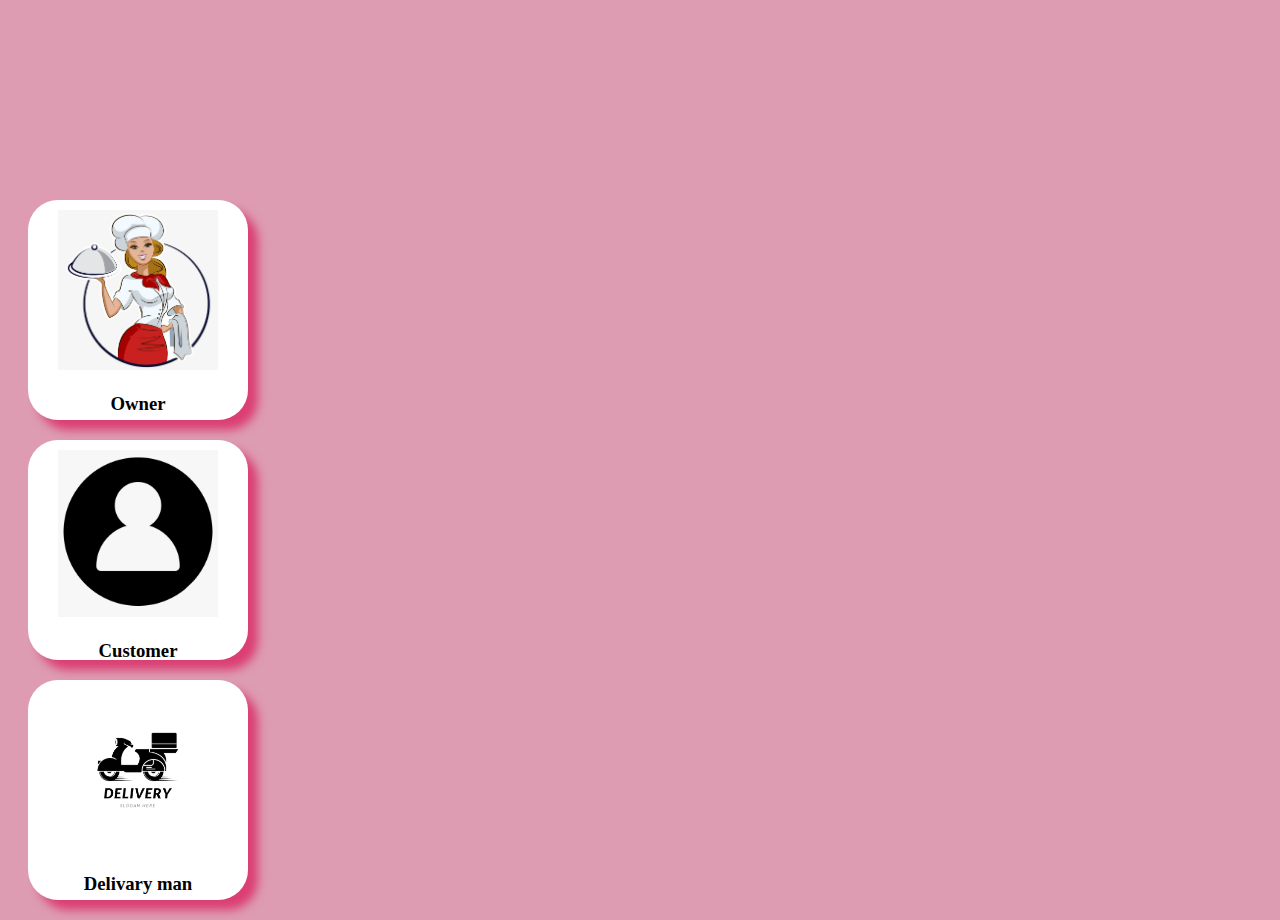
==== index.html @ 0f20b435 "pushing" ====
<!DOCTYPE html>
<html lang="en">
<head>
    <meta charset="UTF-8">
    <meta http-equiv="X-UA-Compatible" content="IE=edge">
    <meta name="viewport" content="width=device-width, initial-scale=1.0">
    <title>Home</title>
    <link href="https://cdn.jsdelivr.net/npm/bootstrap@5.1.3/dist/css/bootstrap.min.css" rel="stylesheet" integrity="sha384-1BmE4kWBq78iYhFldvKuhfTAU6auU8tT94WrHftjDbrCEXSU1oBoqyl2QvZ6jIW3" crossorigin="anonymous">
    <link rel="stylesheet" href="style.css">
</head>
<body>
    <section class="home-page row justify-content-md-center" id="homePage">
        <div class="btn choice-box col-md-4" id="owner-button">
            <img src="images/choices/choice-1.jpg" alt="">
            <h3>Owner</h3>
        </div>
        <div class="btn choice-box col-md-4" id="customer-button">
            <img src="images/choices/choice-2.png" alt="">
            <h3>Customer</h3>
        </div>
        <div class="btn choice-box col-md-4" id="delivary-button">
            <img src="images/choices/choice-3.webp" alt="">
            <h3>Delivary man</Datag></h3>
        </div>
    </section>
    <script src="myscript.js"></script>
</body>
</html>
---- style.css ----
body{
    background-color: rgb(221, 156, 178);
}
.choice-box{
    text-align: center;
    height: 200px;
    width: 200px;
    margin: 20px 20px;
    padding: 10px 10px;
    background-color: white;
    box-shadow: 10px 10px 10px rgb(219, 63, 115);
    border-radius: 30px;
}
.choice-box:hover{
    height: 220px;
    width: 220px;
    transition: width 1s, height 1s;
}
.choice-box img{
    width: 80%;
    
}
.home-page{
   margin-top: 200px;
}
.login-area{
    text-align: center;
    color: green;
    height: 1%;
    width: 600px;
    margin: auto;
    margin-top: 200px;
    margin-bottom: 200px;
    padding: 10px 30px;
    background-color: white;
    box-shadow: 10px 10px 10px rgb(219, 63, 115);
    border-radius: 30px;
}
.login-area img{
    width: 30%;
}
.sOrL-button{
    text-align: center;
    height: 70px;
    width: 200px;
    padding: 10px;
    margin: 20px;
    background-color: antiquewhite;
    box-shadow: 10px 10px 10px rgb(219, 63, 115);
    border-radius: 30px;
}
.signUpOrLogin{
    margin-top: 200px;
    margin-bottom: 200px;
    
}
.sOrL-button:hover{
    background-color: white;
    color: blue;
    transition: background-color 1s ease, color 1s;
}
.customer-login-area{
    display: none;
}
.customer-signup-area{
    display: none;
}
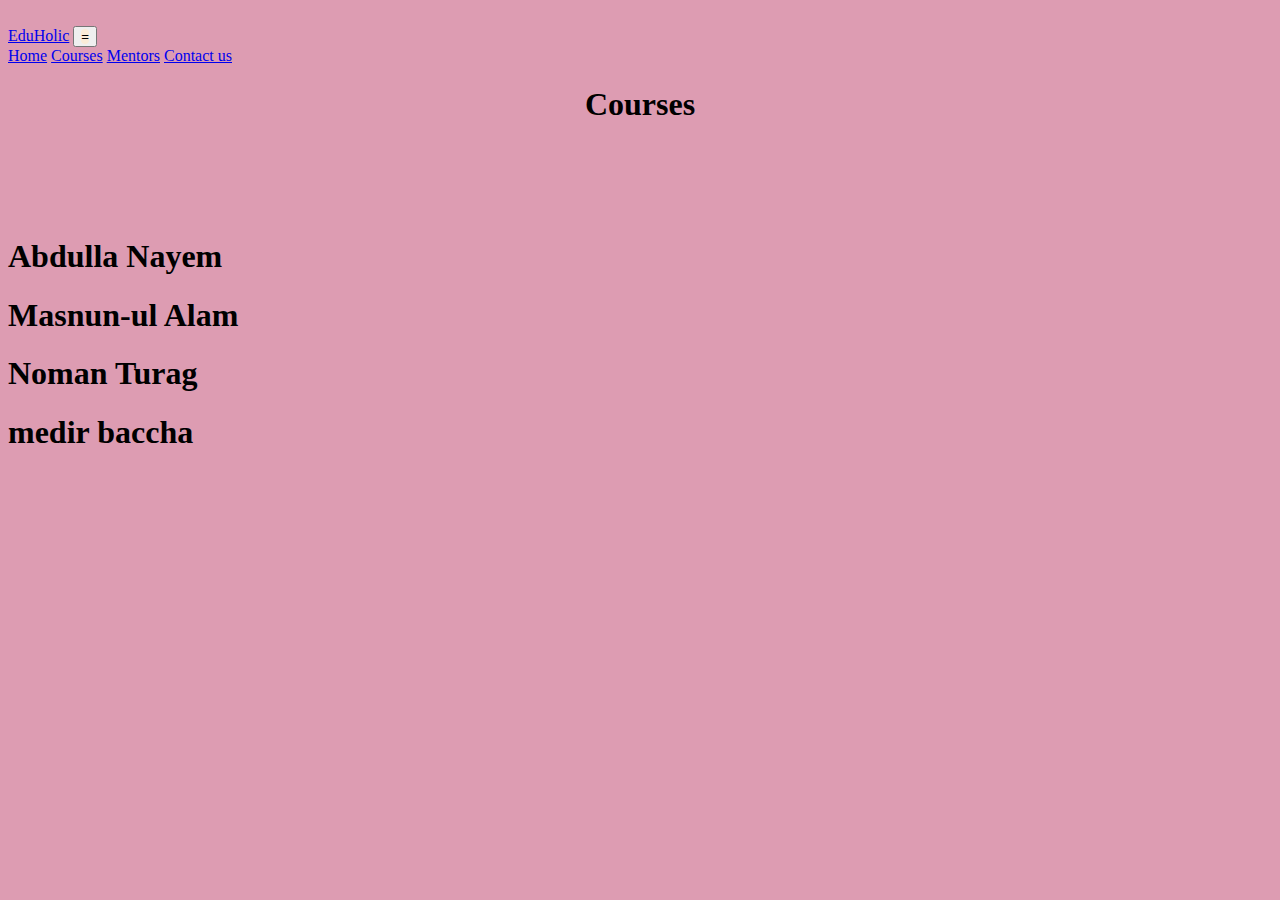
==== commit f15b1386: "Update index.html" ====
--- a/index.html
+++ b/index.html
@@ -3,26 +3,73 @@
 <head>
     <meta charset="UTF-8">
     <meta http-equiv="X-UA-Compatible" content="IE=edge">
-    <meta name="viewport" content="width=device-width, initial-scale=1.0">
-    <title>Home</title>
-    <link href="https://cdn.jsdelivr.net/npm/bootstrap@5.1.3/dist/css/bootstrap.min.css" rel="stylesheet" integrity="sha384-1BmE4kWBq78iYhFldvKuhfTAU6auU8tT94WrHftjDbrCEXSU1oBoqyl2QvZ6jIW3" crossorigin="anonymous">
+    <meta name="viewport" content="width=device-width, initial-scale=1, shrink-to-fit=no">
+    <link rel="stylesheet" href="css/bootstrap-5.1.3-dist/css/bootstrap.min.css">
     <link rel="stylesheet" href="style.css">
+    <title>EduHolic</title>
 </head>
 <body>
-    <section class="home-page row justify-content-md-center" id="homePage">
-        <div class="btn choice-box col-md-4" id="owner-button">
-            <img src="images/choices/choice-1.jpg" alt="">
-            <h3>Owner</h3>
+    <section class="topNav">
+        <nav class="navbar sticky-top bg-dark">
+            <div class="container-fluid">
+              <img src="images/TopNav.png" style="width: 100%;"alt="">
+            </div>
+          </nav>
+    </section>
+    <nav class="navbar navbar-expand-lg bg-dark">
+        <div class="container-fluid">
+          <a class="navbar-brand" href="#">EduHolic</a>
+          <button class="navbar-toggler" type="button" data-bs-toggle="collapse" data-bs-target="#navbarNavAltMarkup" aria-controls="navbarNavAltMarkup" aria-expanded="false" aria-label="Toggle navigation">
+            <span class="navbar-toggler-icon" style="border-radius: 5px; background-color: antiquewhite;">=</span>
+          </button>
+          <div class="collapse navbar-collapse" id="navbarNavAltMarkup">
+            <div class="navbar-nav">
+              <a class="nav-link active" aria-current="page" href="#">Home</a>
+              <a class="nav-link" href="#coursesArea">Courses</a>
+              <a class="nav-link" href="#mentorsArea">Mentors</a>
+              <a class="nav-link" href="#">Contact us</a>
+            </div>
+          </div>
         </div>
-        <div class="btn choice-box col-md-4" id="customer-button">
-            <img src="images/choices/choice-2.png" alt="">
-            <h3>Customer</h3>
-        </div>
-        <div class="btn choice-box col-md-4" id="delivary-button">
-            <img src="images/choices/choice-3.webp" alt="">
-            <h3>Delivary man</Datag></h3>
-        </div>
-    </section>
-    <script src="myscript.js"></script>
+      </nav>
+    <main class="container">
+        <section id="coursesArea">
+            
+            <div class="row justify-content-center">
+                <div class="col-md-12 col-sm-12">
+                    <h1 style="text-align: center; color: black;">Courses</h1>
+                </div>
+                <div class="col-md-3 col-sm-12 itemBox glow-on-hover">
+                    <a href=""><img style="width: 90px;" src="images/c logo.png" alt=""></a>
+                </div>
+                <div class="col-md-3 col-sm-12 itemBox glow-on-hover">
+                    <a href=""><img style="width: 90px;" src="images/c logo.png" alt=""></a>
+                </div>
+                <div class="col-md-3 col-sm-12 itemBox glow-on-hover">
+                    <a href=""><img style="width: 90px;" src="images/c logo.png" alt=""></a>
+                </div>
+                <div class="col-md-3 col-sm-12 itemBox glow-on-hover">
+                    <a href=""><img style="width: 90px;" src="images/c logo.png" alt=""></a>
+                </div>
+            </div>
+        </section>
+        <section id="mentorsArea">
+            <div class="row justify-content-center">
+                <div class="col-md-4 col-sm-12 itemBox glow-on-hover">
+                    <h1>Abdulla Nayem</h1>
+                </div>
+                <div class="col-md-4 col-sm-12 itemBox glow-on-hover">
+                    <h1>Masnun-ul Alam</h1>
+                </div>
+                <div class="col-md-4 col-sm-12 itemBox glow-on-hover">
+                    <h1>Noman Turag</h1>
+                </div>
+                <div class="col-md-4 col-sm-12 itemBox glow-on-hover">
+                    <h1>medir baccha</h1>
+                </div>
+            </div>
+        </section>
+    </main>
+    <script src="css/bootstrap-5.1.3-dist/js/bootstrap.bundle.js"></script>
 </body>
-</html>+</html>
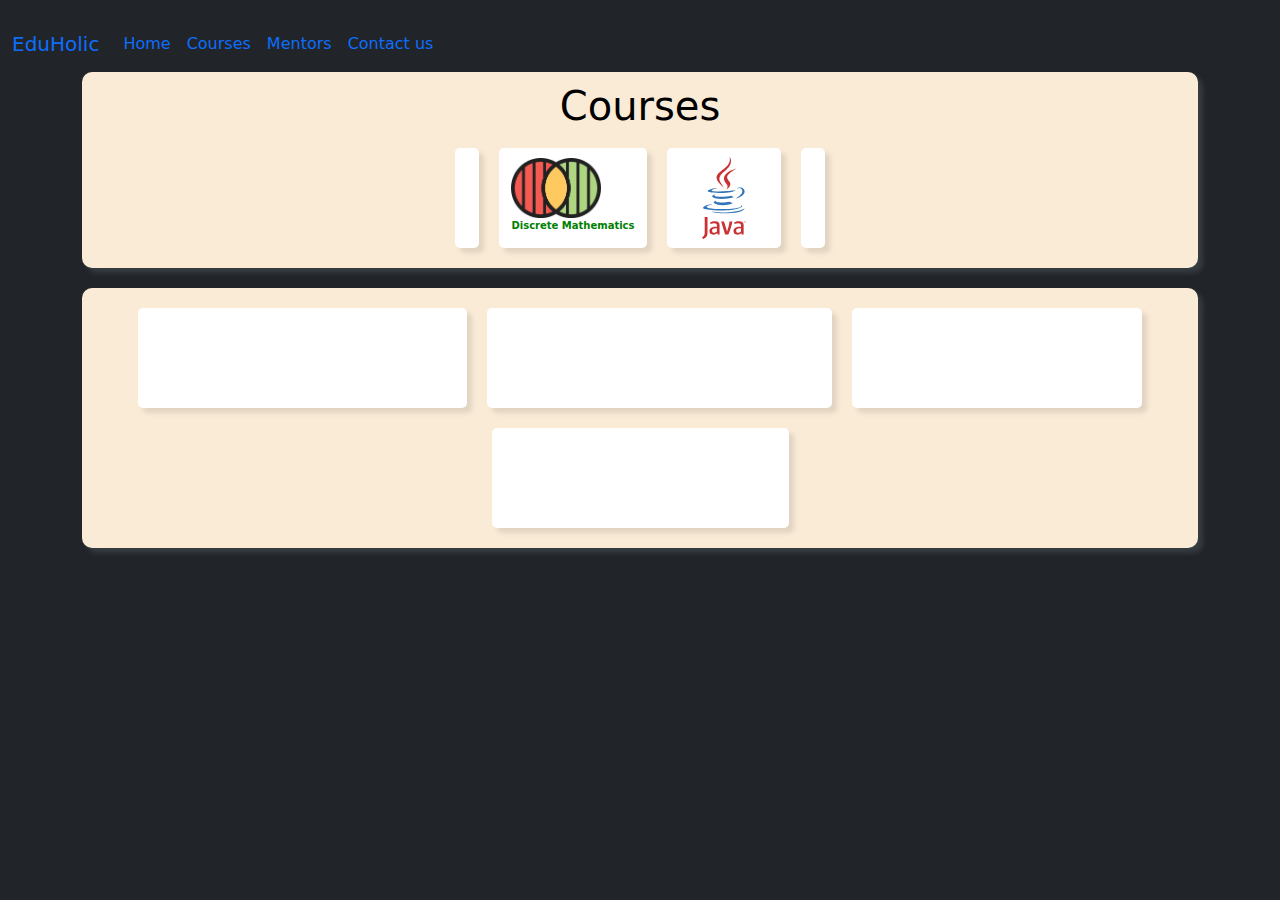
==== commit 76bd0a7c: "course logo" ====
--- a/index.html
+++ b/index.html
@@ -1,75 +1,79 @@
-<!DOCTYPE html>
-<html lang="en">
-<head>
-    <meta charset="UTF-8">
-    <meta http-equiv="X-UA-Compatible" content="IE=edge">
-    <meta name="viewport" content="width=device-width, initial-scale=1, shrink-to-fit=no">
-    <link rel="stylesheet" href="css/bootstrap-5.1.3-dist/css/bootstrap.min.css">
-    <link rel="stylesheet" href="style.css">
-    <title>EduHolic</title>
-</head>
-<body>
-    <section class="topNav">
-        <nav class="navbar sticky-top bg-dark">
-            <div class="container-fluid">
-              <img src="images/TopNav.png" style="width: 100%;"alt="">
-            </div>
-          </nav>
-    </section>
-    <nav class="navbar navbar-expand-lg bg-dark">
-        <div class="container-fluid">
-          <a class="navbar-brand" href="#">EduHolic</a>
-          <button class="navbar-toggler" type="button" data-bs-toggle="collapse" data-bs-target="#navbarNavAltMarkup" aria-controls="navbarNavAltMarkup" aria-expanded="false" aria-label="Toggle navigation">
-            <span class="navbar-toggler-icon" style="border-radius: 5px; background-color: antiquewhite;">=</span>
-          </button>
-          <div class="collapse navbar-collapse" id="navbarNavAltMarkup">
-            <div class="navbar-nav">
-              <a class="nav-link active" aria-current="page" href="#">Home</a>
-              <a class="nav-link" href="#coursesArea">Courses</a>
-              <a class="nav-link" href="#mentorsArea">Mentors</a>
-              <a class="nav-link" href="#">Contact us</a>
-            </div>
-          </div>
-        </div>
-      </nav>
-    <main class="container">
-        <section id="coursesArea">
-            
-            <div class="row justify-content-center">
-                <div class="col-md-12 col-sm-12">
-                    <h1 style="text-align: center; color: black;">Courses</h1>
-                </div>
-                <div class="col-md-3 col-sm-12 itemBox glow-on-hover">
-                    <a href=""><img style="width: 90px;" src="images/c logo.png" alt=""></a>
-                </div>
-                <div class="col-md-3 col-sm-12 itemBox glow-on-hover">
-                    <a href=""><img style="width: 90px;" src="images/c logo.png" alt=""></a>
-                </div>
-                <div class="col-md-3 col-sm-12 itemBox glow-on-hover">
-                    <a href=""><img style="width: 90px;" src="images/c logo.png" alt=""></a>
-                </div>
-                <div class="col-md-3 col-sm-12 itemBox glow-on-hover">
-                    <a href=""><img style="width: 90px;" src="images/c logo.png" alt=""></a>
-                </div>
-            </div>
-        </section>
-        <section id="mentorsArea">
-            <div class="row justify-content-center">
-                <div class="col-md-4 col-sm-12 itemBox glow-on-hover">
-                    <h1>Abdulla Nayem</h1>
-                </div>
-                <div class="col-md-4 col-sm-12 itemBox glow-on-hover">
-                    <h1>Masnun-ul Alam</h1>
-                </div>
-                <div class="col-md-4 col-sm-12 itemBox glow-on-hover">
-                    <h1>Noman Turag</h1>
-                </div>
-                <div class="col-md-4 col-sm-12 itemBox glow-on-hover">
-                    <h1>medir baccha</h1>
-                </div>
-            </div>
-        </section>
-    </main>
-    <script src="css/bootstrap-5.1.3-dist/js/bootstrap.bundle.js"></script>
-</body>
-</html>
+<!DOCTYPE html>
+<html lang="en">
+<head>
+    <meta charset="UTF-8">
+    <meta http-equiv="X-UA-Compatible" content="IE=edge">
+    <meta name="viewport" content="width=device-width, initial-scale=1, shrink-to-fit=no">
+    <link rel="stylesheet" href="css/bootstrap-5.1.3-dist/css/bootstrap.min.css">
+    <link rel="stylesheet" href="style.css">
+    <title>EduHolic</title>
+</head>
+<body>
+    <section class="topNav">
+        <nav class="navbar sticky-top bg-dark">
+            <div class="container-fluid">
+              <img src="images/TopNav.png" style="width: 100%;"alt="">
+            </div>
+          </nav>
+    </section>
+    <nav class="navbar navbar-expand-lg bg-dark">
+        <div class="container-fluid">
+          <a class="navbar-brand" href="#">EduHolic</a>
+          <button class="navbar-toggler" type="button" data-bs-toggle="collapse" data-bs-target="#navbarNavAltMarkup" aria-controls="navbarNavAltMarkup" aria-expanded="false" aria-label="Toggle navigation">
+            <span class="navbar-toggler-icon" style="border-radius: 5px; background-color: antiquewhite;">=</span>
+          </button>
+          <div class="collapse navbar-collapse" style="text-align: center;" id="navbarNavAltMarkup">
+            <div class="navbar-nav ">
+              <a class="nav-link active" aria-current="page" href="#">Home</a>
+              <a class="nav-link" href="#coursesArea">Courses</a>
+              <a class="nav-link" href="#mentorsArea">Mentors</a>
+              <a class="nav-link" href="#">Contact us</a>
+            </div>
+          </div>
+        </div>
+      </nav>
+    <main class="container">
+        <section id="coursesArea">
+            
+            <div class="row justify-content-center">
+                <div class="col-md-12 col-sm-12">
+                    <h1 style="text-align: center; color: black;">Courses</h1>
+                </div>
+                <div class="col-md-3 col-sm-12 itemBox glow-on-hover">
+                    <a href=""><img style="width: 90px;" src="images/c logo.png" alt=""></a>
+                </div>
+                <div class="col-md-3 col-sm-12 itemBox glow-on-hover" style="display: inline;">
+                    <div style="margin: 10px 0px;">
+                        <a href=""><img style="width: 90px;" src="images/DiscMat.jpg" alt=""></a>
+                        <p style="font-size: 10px; color: green; font-weight: bolder;">Discrete Mathematics</p>
+                    </div>
+                </div>
+                <div class="col-md-3 col-sm-12 itemBox glow-on-hover">
+                    <a href=""><img style="width: 90px;" src="images/java-logo-vector-1.svg" alt=""></a>
+                </div>
+                <div class="col-md-3 col-sm-12 itemBox glow-on-hover">
+                    <a href=""><img style="width: 90px;" src="images/c logo.png" alt=""></a>
+                </div>
+            </div>
+        </section>
+        
+        <section id="mentorsArea">
+            <div class="row justify-content-center">
+                <div class="col-md-4 col-sm-12 itemBox glow-on-hover">
+                    <h1>Abdulla Nayem</h1>
+                </div>
+                <div class="col-md-4 col-sm-12 itemBox glow-on-hover">
+                    <h1>Masnun-ul Alam</h1>
+                </div>
+                <div class="col-md-4 col-sm-12 itemBox glow-on-hover">
+                    <h1>Noman Turag</h1>
+                </div>
+                <div class="col-md-4 col-sm-12 itemBox glow-on-hover">
+                    <h1>medir baccha</h1>
+                </div>
+            </div>
+        </section>
+    </main>
+    <script src="css/bootstrap-5.1.3-dist/js/bootstrap.bundle.js"></script>
+</body>
+</html>--- a/style.css
+++ b/style.css
@@ -1,67 +1,29 @@
-body{
-    background-color: rgb(221, 156, 178);
-}
-.choice-box{
-    text-align: center;
-    height: 200px;
-    width: 200px;
-    margin: 20px 20px;
-    padding: 10px 10px;
-    background-color: white;
-    box-shadow: 10px 10px 10px rgb(219, 63, 115);
-    border-radius: 30px;
-}
-.choice-box:hover{
-    height: 220px;
-    width: 220px;
-    transition: width 1s, height 1s;
-}
-.choice-box img{
-    width: 80%;
-    
-}
-.home-page{
-   margin-top: 200px;
-}
-.login-area{
-    text-align: center;
-    color: green;
-    height: 1%;
-    width: 600px;
-    margin: auto;
-    margin-top: 200px;
-    margin-bottom: 200px;
-    padding: 10px 30px;
-    background-color: white;
-    box-shadow: 10px 10px 10px rgb(219, 63, 115);
-    border-radius: 30px;
-}
-.login-area img{
-    width: 30%;
-}
-.sOrL-button{
-    text-align: center;
-    height: 70px;
-    width: 200px;
-    padding: 10px;
-    margin: 20px;
-    background-color: antiquewhite;
-    box-shadow: 10px 10px 10px rgb(219, 63, 115);
-    border-radius: 30px;
-}
-.signUpOrLogin{
-    margin-top: 200px;
-    margin-bottom: 200px;
-    
-}
-.sOrL-button:hover{
-    background-color: white;
-    color: blue;
-    transition: background-color 1s ease, color 1s;
-}
-.customer-login-area{
-    display: none;
-}
-.customer-signup-area{
-    display: none;
+ 
+  
+body{
+    margin: 0px;
+    background-color: #212529;
+}
+h1{
+    color: white;
+}
+.itemBox{
+    display: flex;
+    align-items: center;
+    width: auto;
+    height: 100px;
+    margin: 10px 10px;
+    background-color: white;
+    border-radius: 5px;
+    box-shadow: 5px 5px 5px rgb(225, 211, 193);
+}
+.itemBox:hover{
+    
+}
+#coursesArea, #mentorsArea{
+    padding: 10px 10px;
+    background-color: antiquewhite;
+    border-radius: 10px;
+    box-shadow: 5px 5px 5px #363c42;
+    margin-bottom: 20px;
 }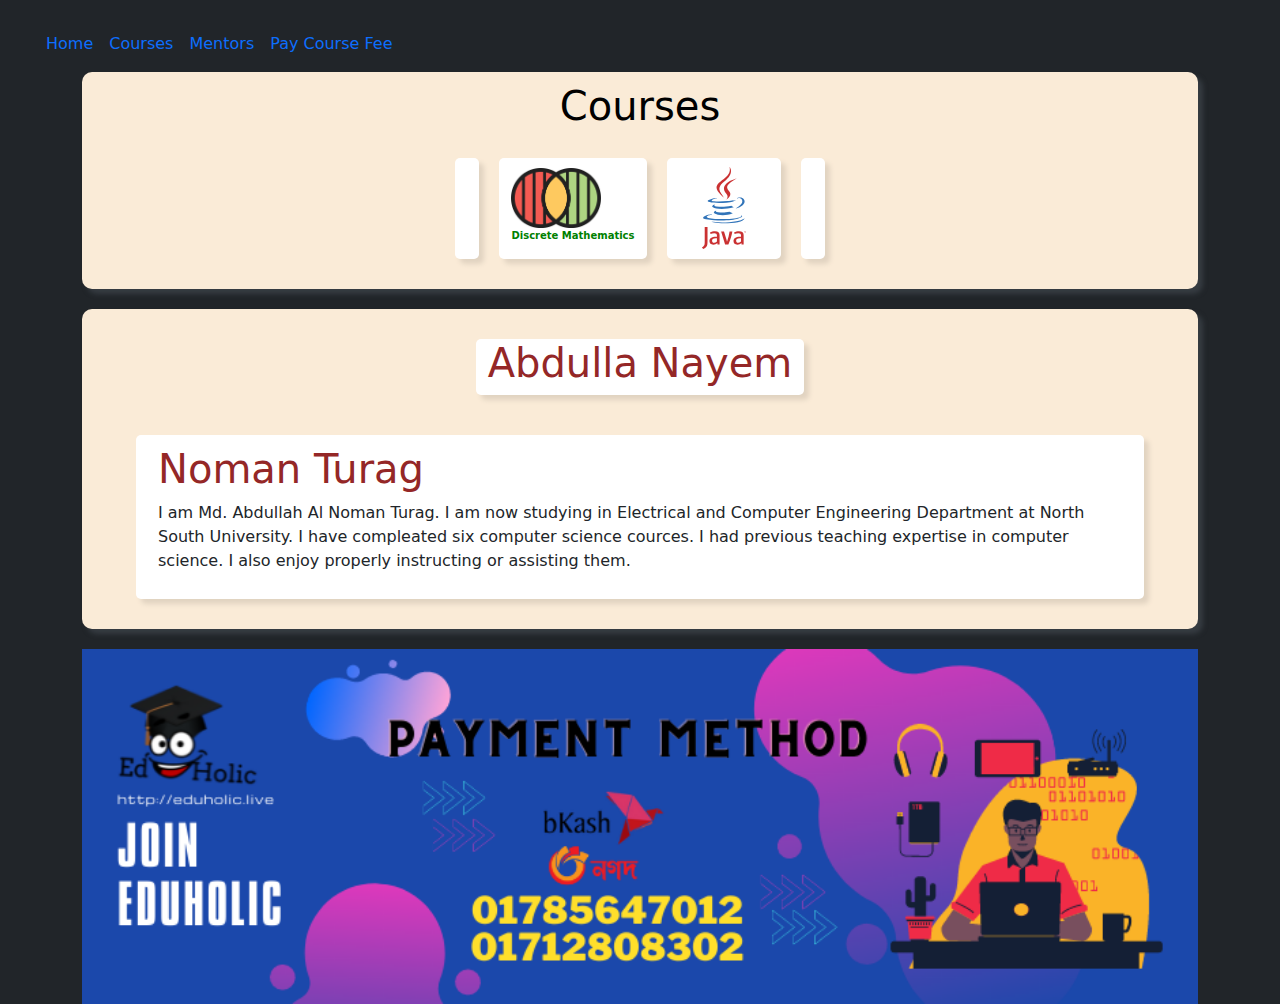
==== commit 626edca3: "2june22" ====
--- a/index.html
+++ b/index.html
@@ -18,60 +18,61 @@
     </section>
     <nav class="navbar navbar-expand-lg bg-dark">
         <div class="container-fluid">
-          <a class="navbar-brand" href="#">EduHolic</a>
+          <a  class="navbar-brand" href="#"><img style="width: 100px; margin-left: 10px;" src="images/logo.png" alt=""></a>
           <button class="navbar-toggler" type="button" data-bs-toggle="collapse" data-bs-target="#navbarNavAltMarkup" aria-controls="navbarNavAltMarkup" aria-expanded="false" aria-label="Toggle navigation">
-            <span class="navbar-toggler-icon" style="border-radius: 5px; background-color: antiquewhite;">=</span>
+            <span class="navbar-toggler-icon" style="border-radius: 5px; background-color: antiquewhite; margin-right: 30px;">=</span>
           </button>
           <div class="collapse navbar-collapse" style="text-align: center;" id="navbarNavAltMarkup">
             <div class="navbar-nav ">
               <a class="nav-link active" aria-current="page" href="#">Home</a>
               <a class="nav-link" href="#coursesArea">Courses</a>
               <a class="nav-link" href="#mentorsArea">Mentors</a>
-              <a class="nav-link" href="#">Contact us</a>
+              <a class="nav-link" href="#paymentArea">Pay Course Fee</a>
             </div>
           </div>
         </div>
       </nav>
     <main class="container">
+        
         <section id="coursesArea">
             
             <div class="row justify-content-center">
                 <div class="col-md-12 col-sm-12">
                     <h1 style="text-align: center; color: black;">Courses</h1>
                 </div>
-                <div class="col-md-3 col-sm-12 itemBox glow-on-hover">
+                <div class="col-md-3 col-sm-12 itemBox  ">
                     <a href=""><img style="width: 90px;" src="images/c logo.png" alt=""></a>
                 </div>
-                <div class="col-md-3 col-sm-12 itemBox glow-on-hover" style="display: inline;">
+                <div class="col-md-3 col-sm-12 itemBox  " style="display: inline;">
                     <div style="margin: 10px 0px;">
                         <a href=""><img style="width: 90px;" src="images/DiscMat.jpg" alt=""></a>
                         <p style="font-size: 10px; color: green; font-weight: bolder;">Discrete Mathematics</p>
                     </div>
                 </div>
-                <div class="col-md-3 col-sm-12 itemBox glow-on-hover">
-                    <a href=""><img style="width: 90px;" src="images/java-logo-vector-1.svg" alt=""></a>
+                <div id="regJavaBtn" class="col-md-3 col-sm-12 itemBox  ">
+                    <a href="Course_java.html"><img style="width: 90px;" src="images/java-logo-vector-1.svg" alt=""></a>
                 </div>
-                <div class="col-md-3 col-sm-12 itemBox glow-on-hover">
-                    <a href=""><img style="width: 90px;" src="images/c logo.png" alt=""></a>
+                <div class="col-md-3 col-sm-12 itemBox  ">
+                    <a href=""><img style="width: 90px;" src="images/dsaLogo.png" alt=""></a>
                 </div>
             </div>
         </section>
         
         <section id="mentorsArea">
             <div class="row justify-content-center">
-                <div class="col-md-4 col-sm-12 itemBox glow-on-hover">
+                <div class="col-md-4 col-sm-10 itemBox mentorClass ">
                     <h1>Abdulla Nayem</h1>
                 </div>
-                <div class="col-md-4 col-sm-12 itemBox glow-on-hover">
-                    <h1>Masnun-ul Alam</h1>
-                </div>
-                <div class="col-md-4 col-sm-12 itemBox glow-on-hover">
-                    <h1>Noman Turag</h1>
-                </div>
-                <div class="col-md-4 col-sm-12 itemBox glow-on-hover">
-                    <h1>medir baccha</h1>
+                <div class="col-md-4 col-sm-10 itemBox mentorClass ">
+                    <div class="mentorDetails">
+                        <h1>Noman Turag</h1>
+                        <p>I am Md. Abdullah Al Noman Turag. I am now studying in Electrical and Computer Engineering Department at North South University. I have compleated six computer science cources. I had previous teaching expertise in computer science. I also enjoy properly instructing or assisting them.</p>
+                    </div>
                 </div>
             </div>
+        </section>
+        <section id="paymentArea">
+            <img src="images/Payment Banner.png" style="width: 100%;" alt="">
         </section>
     </main>
     <script src="css/bootstrap-5.1.3-dist/js/bootstrap.bundle.js"></script>
--- a/style.css
+++ b/style.css
@@ -1,24 +1,34 @@
- 
-  
+
 body{
     margin: 0px;
     background-color: #212529;
 }
 h1{
-    color: white;
+    color: rgb(148, 39, 39);
 }
 .itemBox{
     display: flex;
     align-items: center;
     width: auto;
-    height: 100px;
-    margin: 10px 10px;
+    max-width: 90%;
+    min-height: max-content;
+    margin: 20px 10px;
     background-color: white;
     border-radius: 5px;
     box-shadow: 5px 5px 5px rgb(225, 211, 193);
 }
+.mentorDetails{
+    margin: 10px;
+}
+.mentorClass{
+    margin: 20px;
+}
 .itemBox:hover{
     
+}
+.form-Area{
+    width: 100%;
+    height: 100%;
 }
 #coursesArea, #mentorsArea{
     padding: 10px 10px;
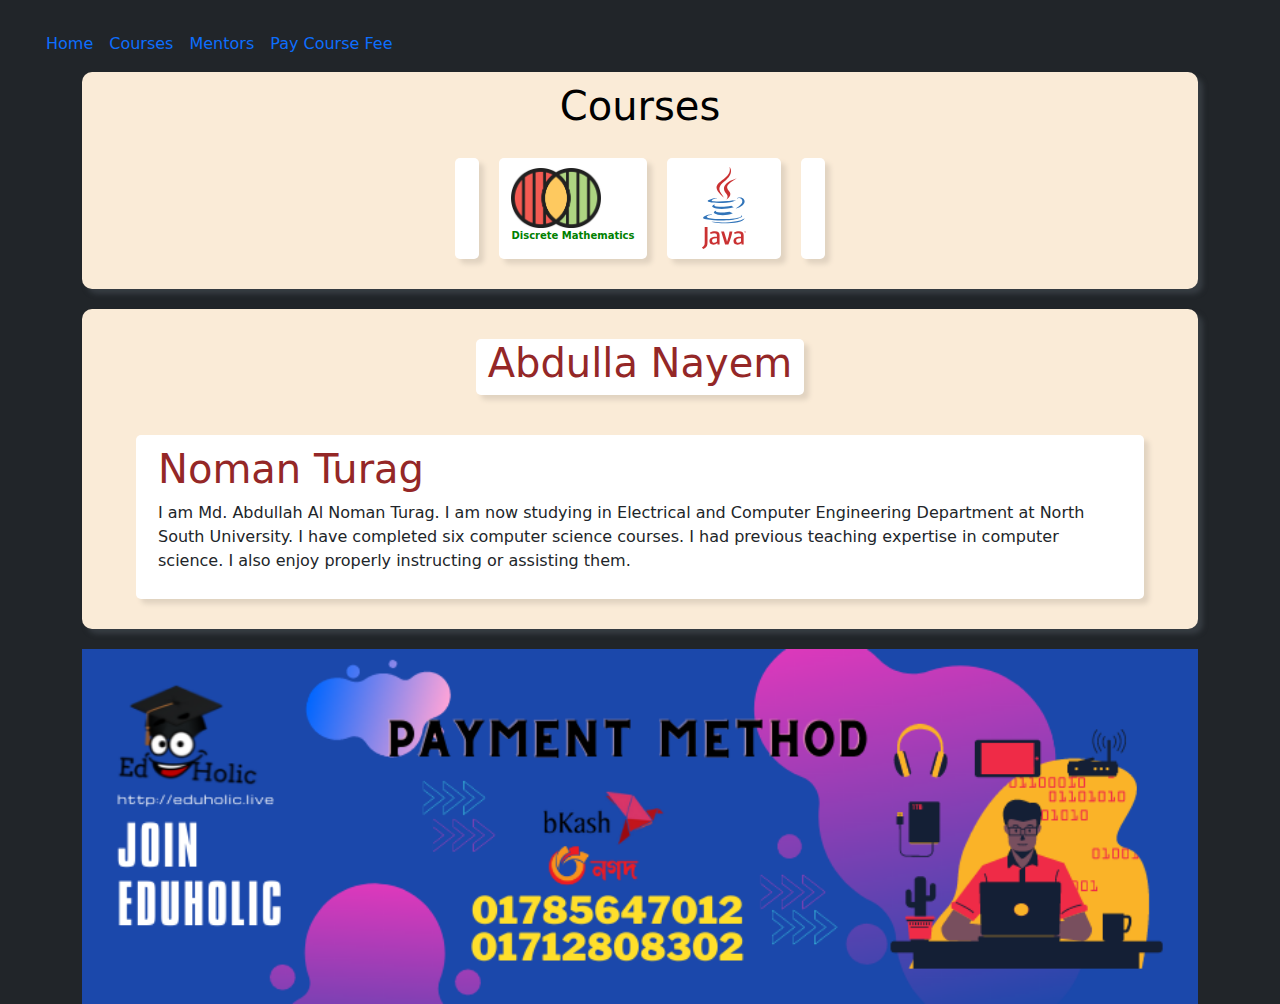
==== commit 02d1bcd0: "Add files via upload" ====
--- a/index.html
+++ b/index.html
@@ -66,7 +66,7 @@
                 <div class="col-md-4 col-sm-10 itemBox mentorClass ">
                     <div class="mentorDetails">
                         <h1>Noman Turag</h1>
-                        <p>I am Md. Abdullah Al Noman Turag. I am now studying in Electrical and Computer Engineering Department at North South University. I have compleated six computer science cources. I had previous teaching expertise in computer science. I also enjoy properly instructing or assisting them.</p>
+                        <p>I am Md. Abdullah Al Noman Turag. I am now studying in Electrical and Computer Engineering Department at North South University. I have completed six computer science courses. I had previous teaching expertise in computer science. I also enjoy properly instructing or assisting them.</p>
                     </div>
                 </div>
             </div>
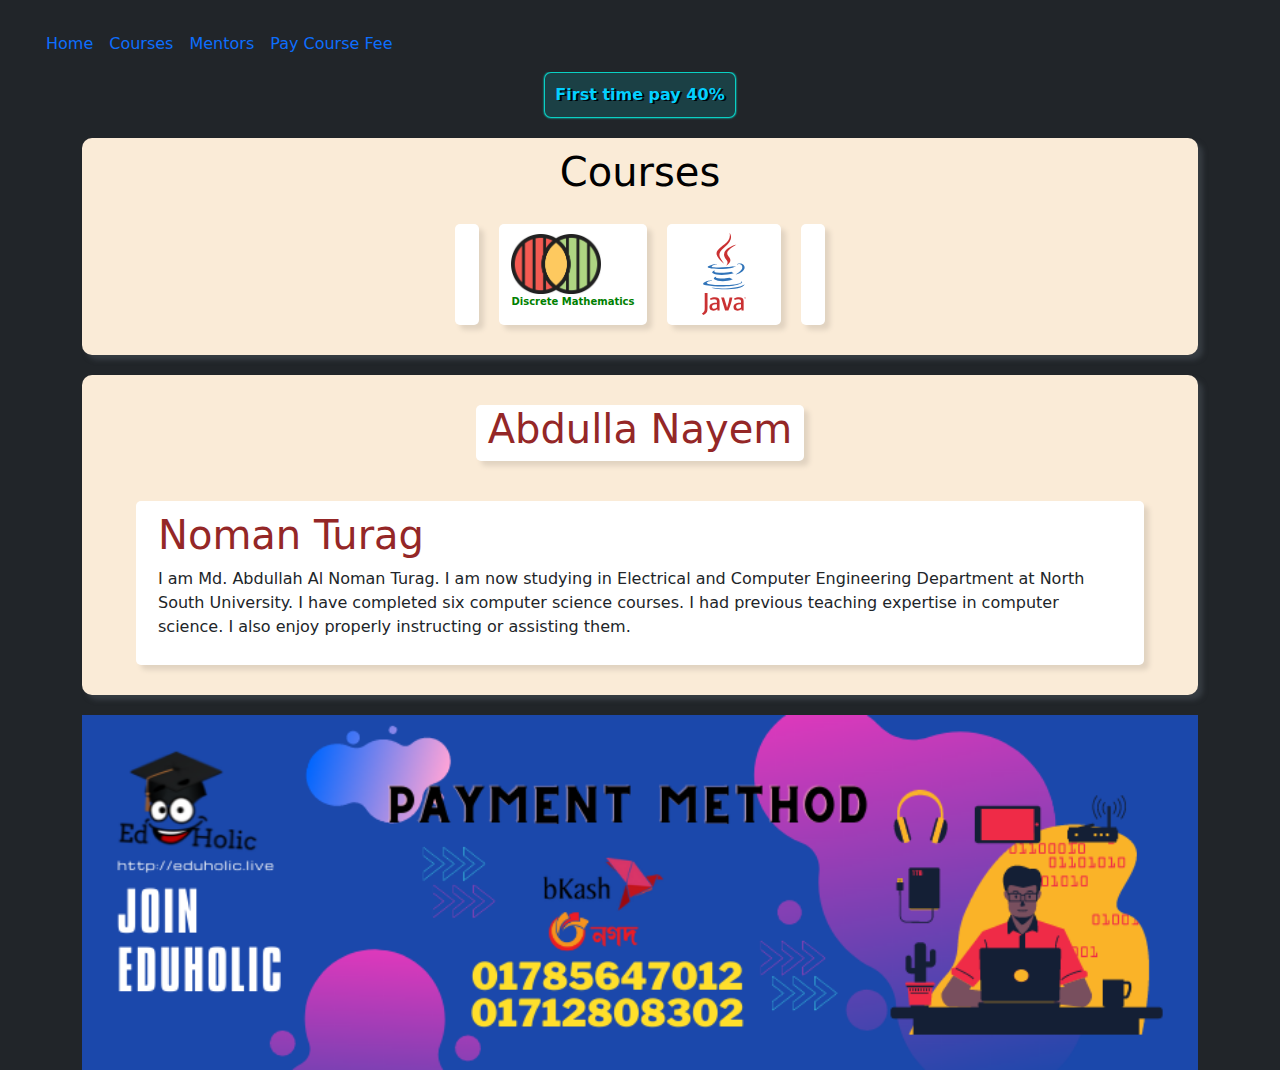
==== commit a64c1ad2: "offer added" ====
--- a/index.html
+++ b/index.html
@@ -33,7 +33,9 @@
         </div>
       </nav>
     <main class="container">
-        
+        <section id="offerArea">
+            <b class="blink_me">First time pay 40%</b>
+        </section>
         <section id="coursesArea">
             
             <div class="row justify-content-center">
@@ -75,6 +77,7 @@
             <img src="images/Payment Banner.png" style="width: 100%;" alt="">
         </section>
     </main>
+    
     <script src="css/bootstrap-5.1.3-dist/js/bootstrap.bundle.js"></script>
 </body>
 </html>--- a/style.css
+++ b/style.css
@@ -36,4 +36,26 @@
     border-radius: 10px;
     box-shadow: 5px 5px 5px #363c42;
     margin-bottom: 20px;
-}+}
+.blink_me {
+    animation: blinker 1s linear infinite;
+  }
+  
+  @keyframes blinker {
+    50% {
+      opacity: 0;
+    }
+}
+#offerArea{
+    margin: auto;
+    padding: 10px;
+    width: fit-content;
+    border-radius: 7px;
+    border: 1px solid rgba(6, 241, 226, 0.81);
+    background-color: rgba(1, 204, 220, 0.16);
+    box-shadow: 0px 0px 2px #03fff5;
+    color: #03d0ff;
+    text-shadow: 2px 1px #00040a;
+    transition: 0.5s;
+    margin-bottom: 20px;
+}
